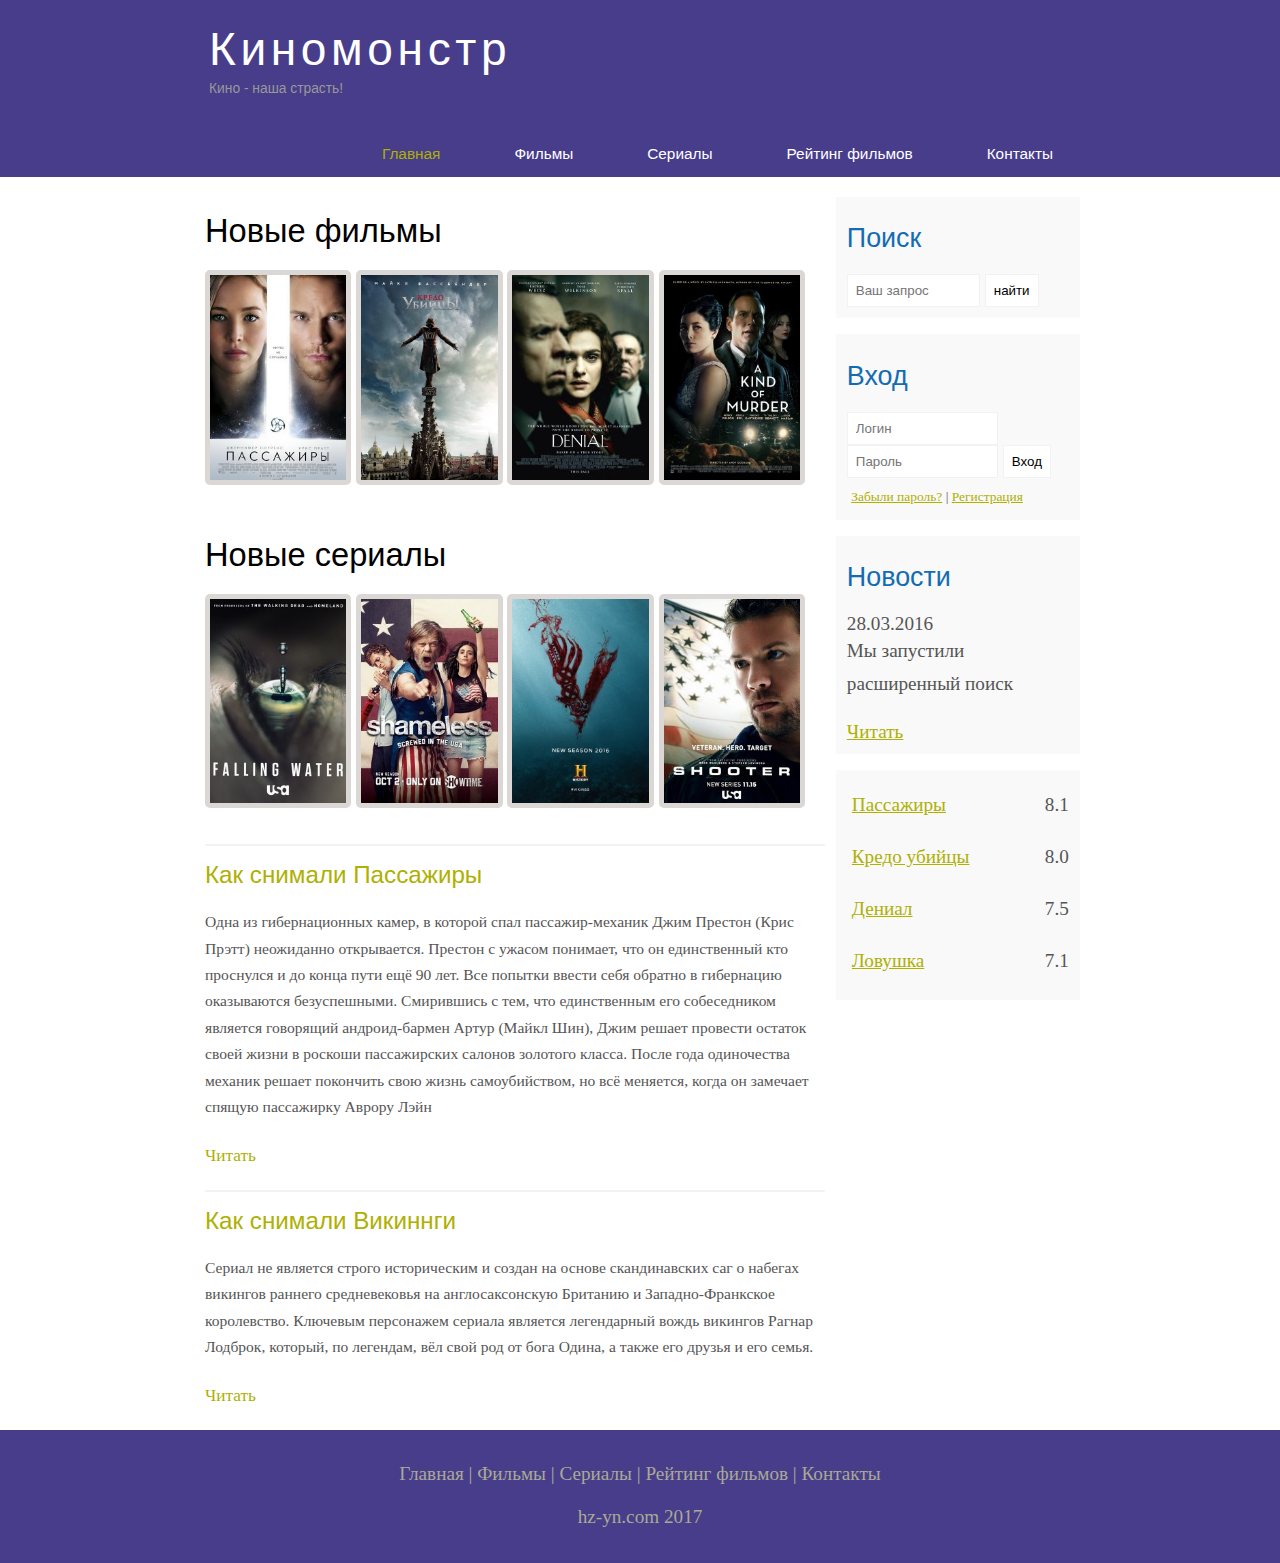
==== index.html @ 8cce22a8 "Kinomonstr site" ====
<!DOCTYPE html>
<html lang="ru">
<head>
	<meta charset="UTF-8">
	<meta name="viewport" content="width=device-width, initial-scale=1.0">
	<title>Киномонстр</title>
	<meta name="description" content="Киномонстр - это портал о кино">
	<meta name="keywords" content="фильмы,фильмы онлайн, hd">
	<link rel="stylesheet" href="assets/css/style.css">
</head>
<body>
	
<div class="main">
	<div class="header">
		<div class="logo">
			<div class="logo_text">
			<h1><a href="/">Киномонстр</a></h1>
			<h2>Кино - наша страсть!</h2>
			</div>
		</div>
		<div class="menubar">
			<ul class="menu">
				<li class="selected"><a href="index.html">Главная</a></li>
				<li><a href="show.html">Фильмы</a></li>
				<li><a href="#">Сериалы</a></li>	
				<li><a href="reiting.html">Рейтинг фильмов</a></li>	
				<li><a href="contact.html">Контакты</a></li>	
			</ul>
		</div>
	</div>
	<div class="site_content">
	<div class="sidebar_container">
		<div class="sidebar">
			<h2>Поиск</h2>
			<form method="post" action="#" id="search_form">
				<input type="search" name="search_field" placeholder="Ваш запрос">
				<input type="submit" class="btn" value="найти">
			</form>
		</div>
		<div class="sidebar">
			<h2>Вход</h2>
			<form method="post" action="#" id="login">
				<input type="text" name="login_field" placeholder="Логин">
				<input type="password" name="password_field" placeholder="Пароль">
				<input type="submit" class="btn" value="Вход">
				<div class="lables_passreg_text">
					<span><a href="#">Забыли пароль?</a></span> | <span><a href="#">Регистрация</a></span>
				</div>
			</form>
		</div>
		<div class="sidebar">
			<h2>Новости</h2>
			<span>28.03.2016</span>
			<p>Мы запустили расширенный поиск</p>
			<a href="#">Читать</a>
		</div>
		<div class="sidebar">
			<ul>
				<li><a href="show.html">Пассажиры</a><span class="rating_sidebar">8.1</span></li>
				<li><a href="#">Кредо убийцы</a><span class="rating_sidebar">8.0</span></li>
				<li><a href="#">Дениал</a><span class="rating_sidebar">7.5</span></li>
				<li><a href="#">Ловушка</a><span class="rating_sidebar">7.1</span></li>
			</ul>
		</div>
	 </div>
	 <div class="content">
	 	<h1>Новые фильмы</h1>
	 	<div class="films-block">
	 		<a href="show.html"><img src="assets/img/пасажиры.jpg"></a>
	 		<a><img src="assets/img/assasin.jpg"></a>
	 		<a><img src="assets/img/denial.jpg"></a>
	 		<a><img src="assets/img/kind.jpg"></a>
	 	</div>
	 	<h1>Новые сериалы</h1>
	 	<div class="films-block">
	 		<a><img src="assets/img/falling.jpg"></a>
	 		<a><img src="assets/img/shameless.jpg"></a>
	 		<a><img src="assets/img/викингиjpg.jpg"></a>
	 		<a><img src="assets/img/shooterjpg.jpg"></a>
	 	</div>
	 	<div class="posts">
	 		<hr>
	 		<h2><a href="#">Как снимали Пассажиры</a></h2>
	 		<div class="posts_content">
	 			<p>
	 				Одна из гибернационных камер, в которой спал пассажир-механик Джим Престон (Крис Прэтт) неожиданно открывается. Престон с ужасом понимает, что он единственный кто проснулся и до конца пути ещё 90 лет. Все попытки ввести себя обратно в гибернацию оказываются безуспешными. Смирившись с тем, что единственным его собеседником является говорящий андроид-бармен Артур (Майкл Шин), Джим решает провести остаток своей жизни в роскоши пассажирских салонов золотого класса. После года одиночества механик решает покончить свою жизнь самоубийством, но всё меняется, когда он замечает спящую пассажирку Аврору Лэйн
	 			</p>
	 		</div>
	 		<p><a href="#">Читать</a></p>
	 		<hr>
	 		<h2><a href="#">Как снимали Викиннги</a></h2>
	 		<div class="posts_content2">
	 			<p>
	 				Сериал не является строго историческим и создан на основе скандинавских саг о набегах викингов раннего средневековья на англосаксонскую Британию и Западно-Франкское королевство. Ключевым персонажем сериала является легендарный вождь викингов Рагнар Лодброк, который, по легендам, вёл свой род от бога Одина, а также его друзья и его семья.
	 			</p>
	 		</div>
	 		<p><a href="#">Читать</a></p>
	 	</div>
	 </div>
  </div>
  <div class="footer">
  	<p>
  		<a href="index.html">Главная</a> |
  		<a href="films.html">Фильмы</a> |
  		<a href="#">Сериалы</a> |
  		<a href="reiting.html">Рейтинг фильмов</a> |
  		<a href="contact.html">Контакты</a>
  	</p>
  	<p>hz-yn.com 2017</p> 
  </div>
 </div>
</body>
</html>
---- assets/css/style.css ----
*{
	margin:0px;
	padding:0px;
}
body{
	font-size:1.2em;
	background-color:#fff;
	color:#555;
}
p{
	padding:0 0 20px 0;
	line-height:1.7em;
}
input[type="text"], input[type="password"], input[type="search"]{
	color:#5d5d5d;
	width:60%;
	padding:8px;
}
input, textarea{
	outline:none;
	border:none;
	border:solid 1px #f2f2f2;

}
h1,h2{
	font:normal 170% 'centry gothic',arial;
	margin:0 0 15px 0;
	padding:15px 0 5px 0;
	color:#000;
}
h2{
	font-size:140%;
}
a, a:hover{
	outline:none;
	text-decoration:underline;
	color:#aeb002;
}
ul{
	margin:2px 0 22px 17px;
}
ul li{
	margin:0 0 6px 0;
	padding:0 0 4px 5px;
	line-height:2.5em;
}
hr{
	border: solid 1px #f3f3f3;
}
.header{
	background-color:darkslateblue;
	height:177px;
	font-size:0.8em;
	margin-left:0px;
	margin-right:0px;
	min-width:900px;
}
.main, .logo,.menubar,.site-content,.footer{
	margin-left:auto;
	margin-right:auto;
}
.logo{
	width:880px;
	padding-bottom:40px;
}
.logo h1,.logo h2 	{
	font:normal 300% 'century gothic', arial, sans-serif;
	margin:0 0 0 9px;
}
.logo_text h1, .logo_text h1 a, .logo_text h2 a:hover{
padding:22px 0 0 0;
color:#fff;
letter-spacing: 0.1em;
text-decoration:none;	
}
.logo_text h2{
	font-size:0.9em;
	padding: 4px 0 0 0;
	color:#999;
}
.menubar{
	width:900px;
	height:46px;
}
ul.menu {
	float:right;
}
ul.menu li{
	float:left;
	padding:0 0 0 9px;
	margin: 1px 2px 0 0;
	list-style:none;
	text-decoration:none;
}
ul.menu li a{
	font: normal 100% 'trebuchet ms',sans-serif;
	display:block;
	height:20px;
	padding:6px 35px 5px 28px;
	color:#fff;
	text-decoration:none;
}
ul.menu li.selected a{
	color:#aeb002;
}
ul.menu li a:hover{
	color:#e4ec04;
}
.site_content{
	width:880px;
	overflow:hidden;
	margin:20px auto 0 auto;
	background-color:white;
}
.sidebar_container{
	float:right;
	width:224px;
}
.sidebar{
	float:right;
	width:222px;
	padding:5%;
	margin:0 0 16px 0;
	border:solid 1px #f2f2f2
	border-radius:1px;
	background-color:#f9f9f9;
}
.btn{
	padding:8px;
	background-color:white;
	cursor:pointer;
}
.sidebar h2{
	color:#136cb2;
}
.lables_passreg_text{
	font-size:0.7em;
	margin-top:3%;
	padding:2%;
}
.sidebar ul{
	margin:0;
}
.sidebar ul li{
	list-style-type:none;
	margin:0 0 0 0;
}
.sidebar .rating_sidebar{
	float:right;
}
.content{
	text-align:left;
	width:620px;
	padding:0 0 0 5px;
	float:left;
}
.content a{
	text-decoration:none;
}
.films-block{
	margin-bottom:5%;
}
.films-block img{
	border-radius:5px;
	border:solid 5px #dad7d5;
	width:22%;
}
.posts,.posts_content,.posts_content2{
	font-size:0.9em;
}
.info_film_page{
	margin-top:2%;
	margin-bottom:4%;
}
.info_film_page .label{
	font-size:1.2em;
}
.info_film_page .value{
	font-size:1em;
	color:#49945a;
	margin-right:3%;
}
.description_film img{
	float:left;
	margin-right:2%;
	border-radius:5px;
	border:solid 5px #dad5d5;
}
.reviews{
	margin-bottom:4%;
	font-size:0.9em;
}
.reviews .review_name{
background-color:#7268ad;
color:white;
padding:1%;
border-top-left-radius:5px;
border-top-right-radius:5px;
}
.reviews .review_text{
	padding-top:2%;
	padding-bottom:2%;
	padding-left:2%;
}
.send{
	margin-bottom:4%;
}
.send input[type="text"], textarea{
	border:solid 1px #c3c3c3;
	margin-bottom:2%;
}
.send input[type="text"]{
	width:98%;
}
.send textarea{
	width:624px;
	height:200px;
}
.send input[type="submit"]{
	background-color:#7268ad;
	padding:2%;
	color:white;
	border-radius:50px;
}
.conta{
	margin-bottom:5%;
}
.conta input[type="text"], textarea{
	border:solid 1px #c3c3c3;
	margin-bottom:2%;
}
.conta input[type="text"]{
	width:75%;
}
.conta textarea{
	width:481px;
	height:200px;
}
.conta input[type="submit"]{
	background-color:#7268ad;
	padding:2%;
	color:white;
	border-radius:50px;
}
.info_film{
	margin-bottom:5%;
	background-color:#f9f9f9;
	padding:5%;
	height:270px;
}
.info_film img{
	float:left;
	margin-right:2%;
	border-radius:5px;
	border:solid 5px #dad7d5;
	width:25%;
}
.button{
	background-color:#7268ad;
	padding:2%;
	color:white;
	border-radius:5px;
	float:right;
	margin-top:5%;
	font-size:0.8em;
	clear:both;
}
.button a{
	color:white;
}

table{
	width:100%;
	border:solid 1px #f4f4f4;
}
td{
	padding:2%;
	border:solid 1px #f4f4f4;
}
td img{
	width:60px;
	vertical-align:middle;
}
.center{
	text-align:center;
}
.raiting{
	font-weight:bold;
}


.footer{
	width:100%;
	height:100px;
	padding:28px 0 5px 0;
	text-align:center;
	background-color:darkslateblue;
	color:#a8aa94;
	margin-left:0px;
	margin-right:0px;
	min-width:900px;
}
.footer a{
	color:#a8aa94;
	text-decoration:none;
}
.footer a:hover{
	color:#fff;
}
.footer p{
	padding:0 0 10px 0;
}

/*CSS Mobile*/

@media only screen 
and (min-device-width:320px)
and (max-device-width:568px) {

	.header{
		background-color:#257965;
	}
}
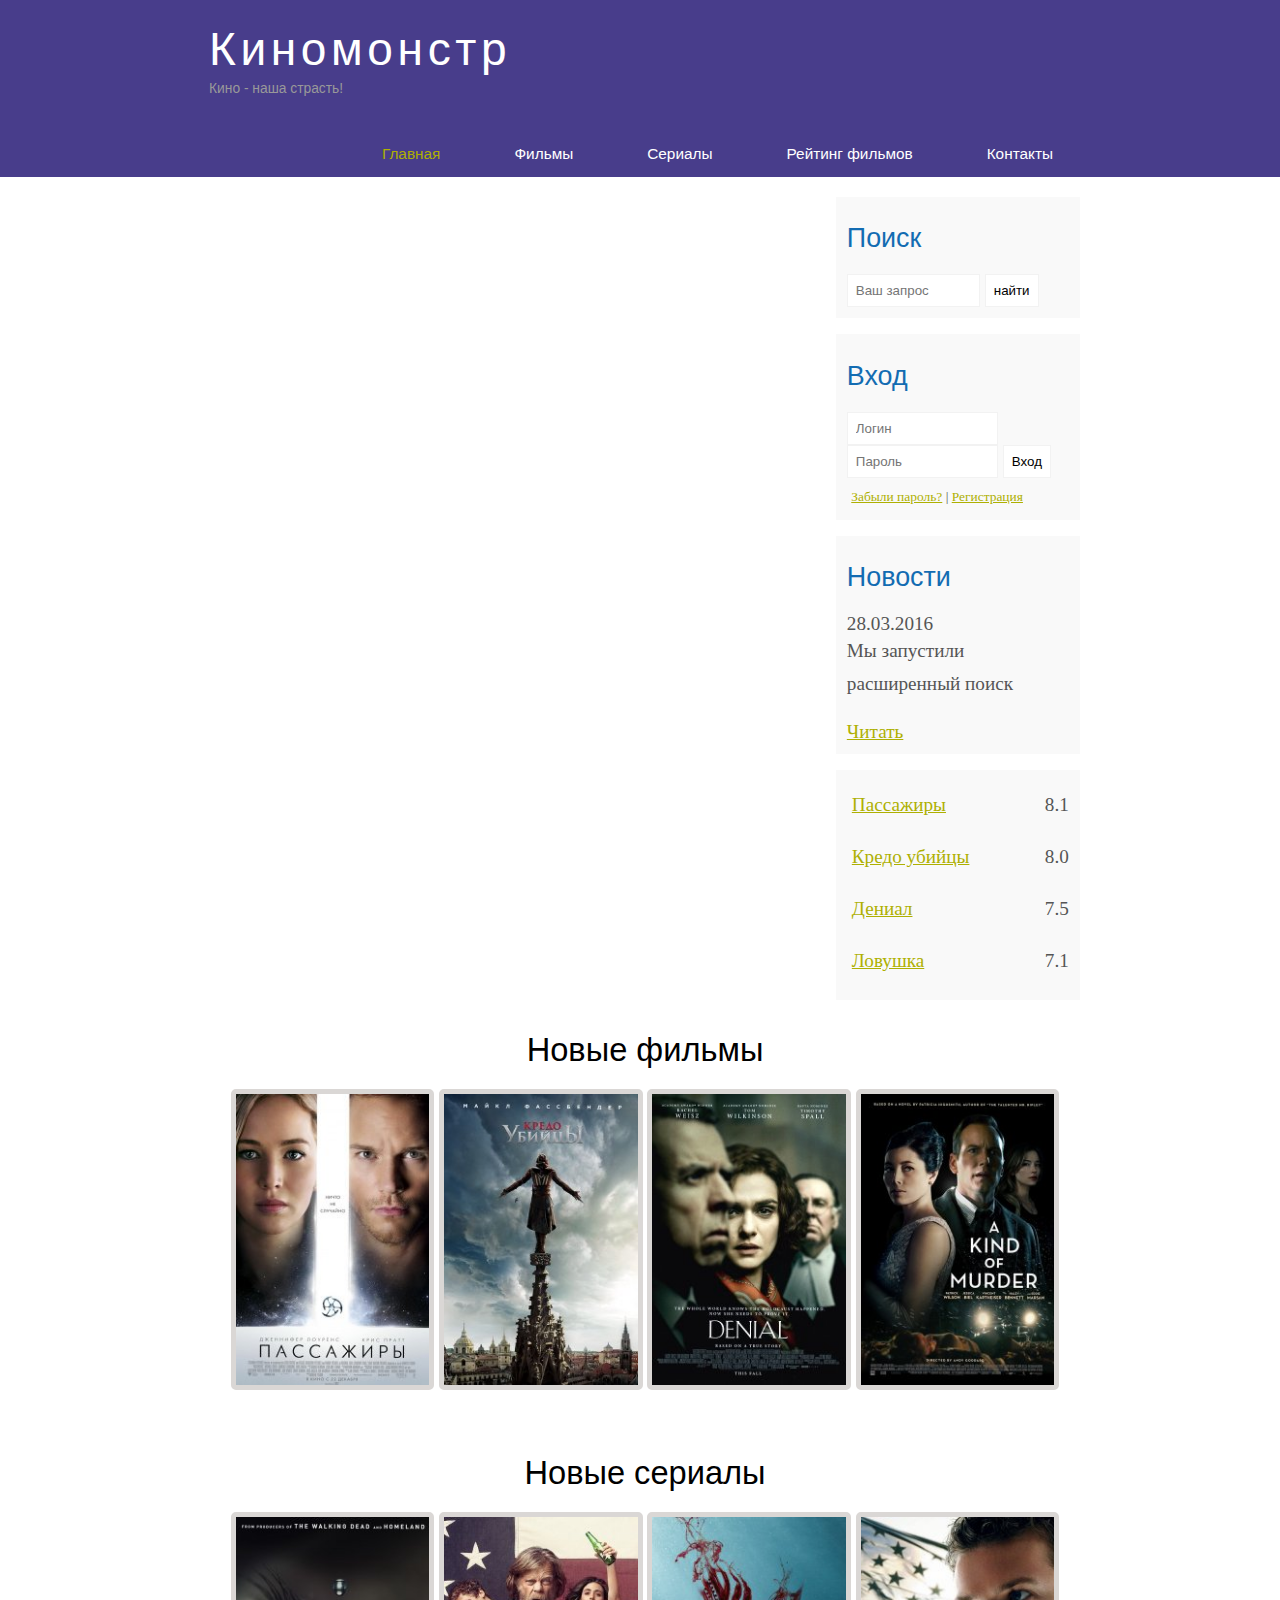
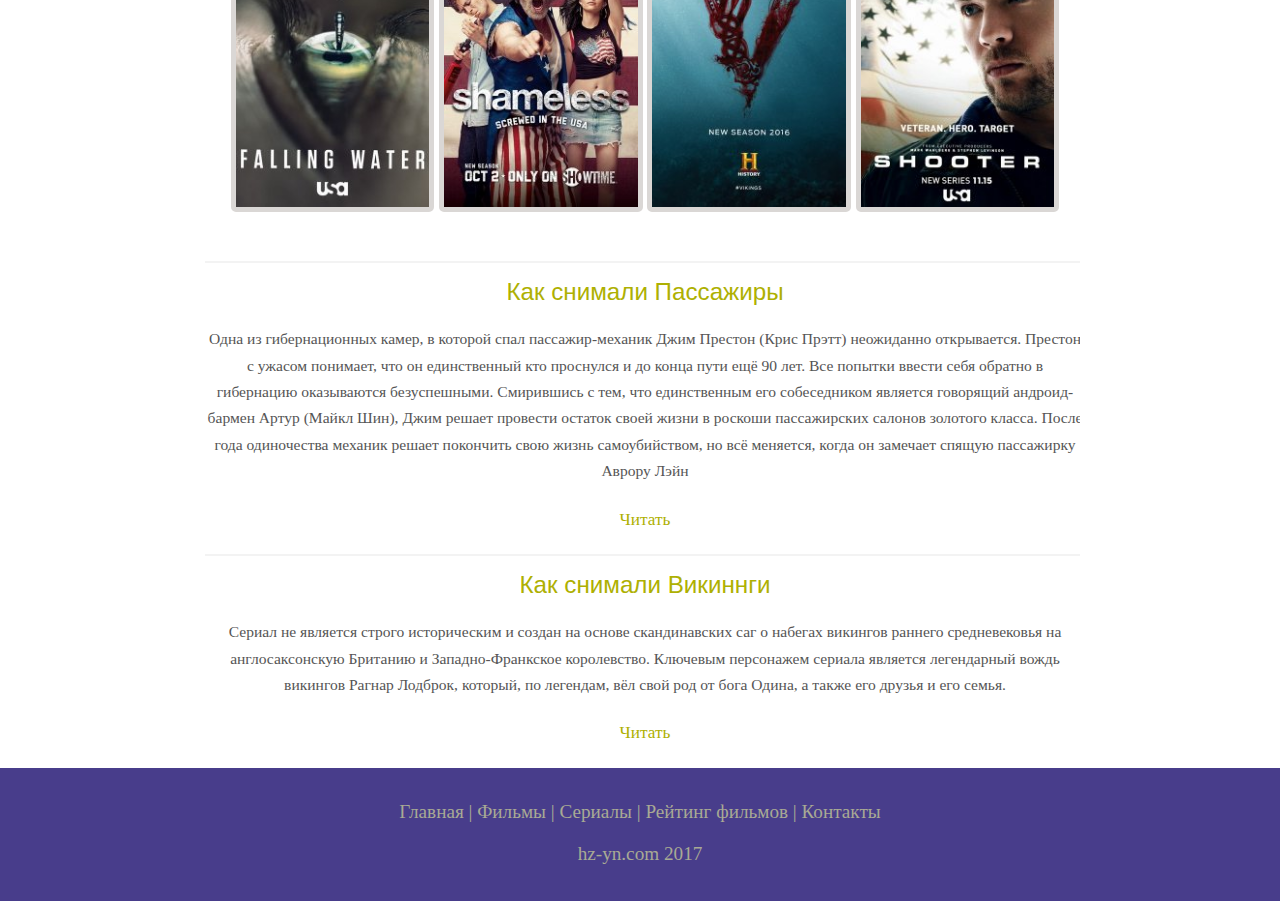
==== commit 746fe3b5: "adaptation mobile" ====
--- a/index.html
+++ b/index.html
@@ -22,7 +22,7 @@
 			<ul class="menu">
 				<li class="selected"><a href="index.html">Главная</a></li>
 				<li><a href="show.html">Фильмы</a></li>
-				<li><a href="#">Сериалы</a></li>	
+				<li><a href="films.html">Сериалы</a></li>	
 				<li><a href="reiting.html">Рейтинг фильмов</a></li>	
 				<li><a href="contact.html">Контакты</a></li>	
 			</ul>
--- a/assets/css/style.css
+++ b/assets/css/style.css
@@ -310,6 +310,10 @@
 .footer p{
 	padding:0 0 10px 0;
 }
+.content{
+	width:100%;
+	text-align:center;
+}
 
 /*CSS Mobile*/
 
@@ -319,5 +323,112 @@
 
 	.header{
 		background-color:#257965;
+		min-width:100%;
+		height:20%;
+		text-align:center;
+	}
+	.logo{
+		width:100%;
+	}
+	.site_content{
+		width:100%;
+	}
+	.menubar{
+		width:100%;
+		height:100%;
+	}
+	.site_content{
+		width:100%;
+		text-align:center;
+	}
+	.sidebar_container{
+		display:none;
+	}
+	.footer{
+		display:none;
+	}
+	ul.menu{
+		float:none;
+	}
+	ul.menu li{
+		margin:0;
+		padding:0;
+		float:none;
+	}
+	.logo h1{
+		font:normal 235% 'centry gothic', arial sans-serif;
+	}
+	.logo h2{
+		font:normal 100% 'centry gothic', arial;
+		color:white;
+	}
+	.films-block img{
+		width:43%;
+	}
+	.posts_content p{
+		line-height:1.5em;
+		padding:3%;
+		text-align:left;
+	}
+	.posts p{
+		font-size:120%;
+	}
+
+	/*films page*/
+	.info_film{
+		float:none;
+		height:100%;
+	}
+	.info_film img{
+		width:90%;
+		margin-bottom:5%;
+	}
+	.button{
+		float:none;
+	}
+	/*rating page*/
+	table{
+		display:block;
+	}
+	th{
+		font-size:75%;
+	}
+	td{
+		padding:0;
+		margin:0;
+		font-size:95%;
+		text-align:left;
+	}
+	/*show page*/
+	iframe{
+		width:88%;
+		height:100%;
+	}
+	.description_film{
+		width:90%;
+		text-align:left;
+		margin-left:2%;
+	}
+	.description_film img{
+		float:none;
+		width:73%;
+		display:block;
+		margin:0;
+		padding:0;
+		margin-left:11%;
+		margin-bottom:7%;
+	}
+	.reviews{
+		text-align:left;
+		width:96%;
+	}
+	.send input[type="text"]{
+		width:80%;
+	}
+	.send textarea{
+		width:85%;
+	}
+	.conta textarea{
+		width:85%;
 	}
 }